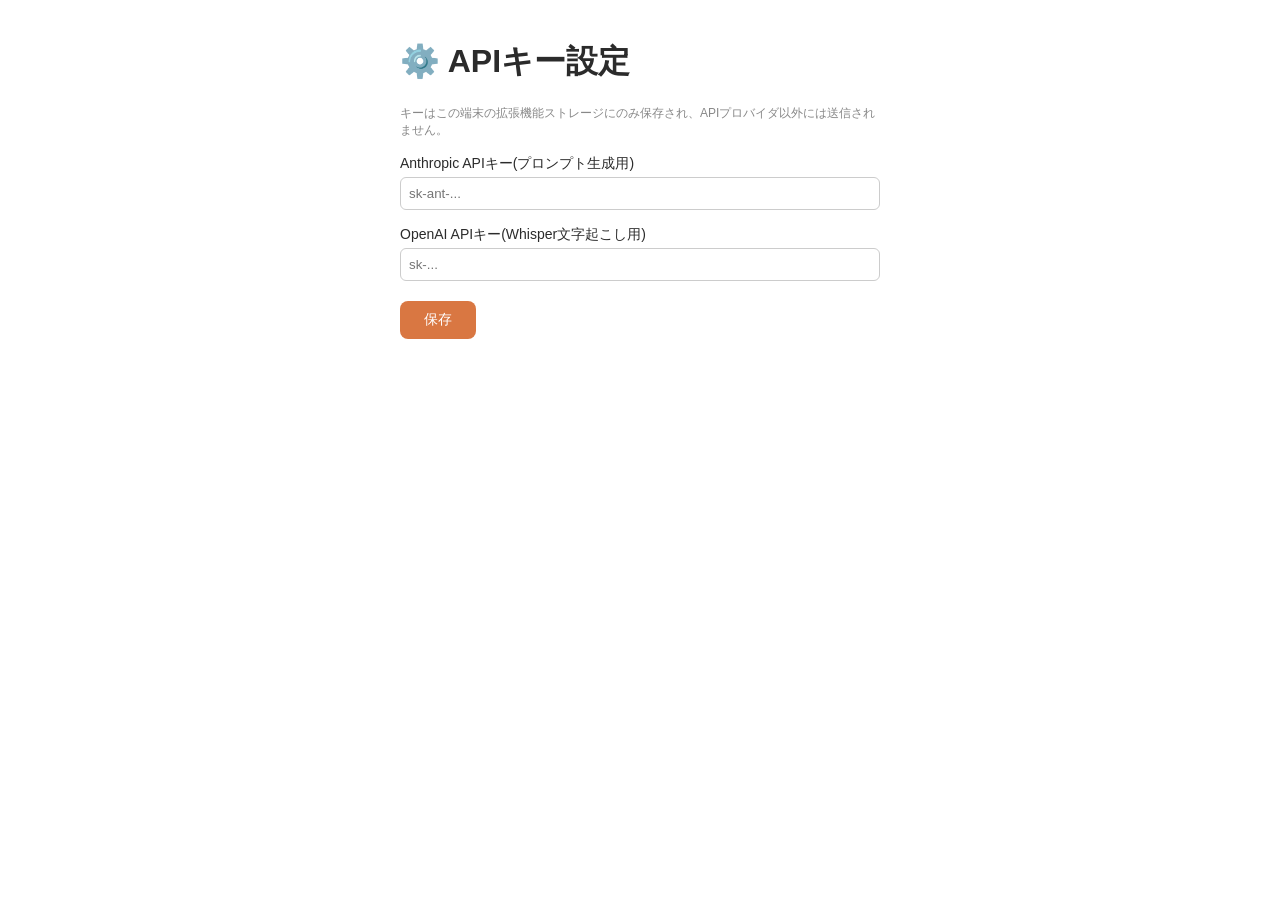
==== mock-prompt-recorder/options.html @ c5ef6128 "Chrome拡張 MockPrompt Recorder のMVPを作成、販売決定をアイデアメモに記録 - 録音(タブ音声+マイク) → Whisper文字起こし → Claudeでモックプロンプト生" ====
<!DOCTYPE html>
<html lang="ja">
  <head>
    <meta charset="utf-8" />
    <title>MockPrompt Recorder 設定</title>
    <style>
      body {
        font-family: "Hiragino Sans", "Noto Sans JP", sans-serif;
        max-width: 480px;
        margin: 40px auto;
        color: #2b2b2b;
      }
      label { display: block; margin: 16px 0 4px; font-size: 14px; }
      input {
        width: 100%;
        box-sizing: border-box;
        padding: 8px;
        border: 1px solid #ccc;
        border-radius: 6px;
      }
      button {
        margin-top: 20px;
        padding: 10px 24px;
        border: none;
        border-radius: 8px;
        background: #d97742;
        color: #fff;
        font-size: 14px;
        cursor: pointer;
      }
      .note { font-size: 12px; color: #888; }
      #saved { color: #27ae60; font-size: 13px; margin-left: 12px; }
    </style>
  </head>
  <body>
    <h1>⚙️ APIキー設定</h1>
    <p class="note">
      キーはこの端末の拡張機能ストレージにのみ保存され、APIプロバイダ以外には送信されません。
    </p>

    <label for="anthropicKey">Anthropic APIキー(プロンプト生成用)</label>
    <input id="anthropicKey" type="password" placeholder="sk-ant-..." />

    <label for="openaiKey">OpenAI APIキー(Whisper文字起こし用)</label>
    <input id="openaiKey" type="password" placeholder="sk-..." />

    <button id="saveBtn">保存</button><span id="saved"></span>

    <script src="options.js"></script>
  </body>
</html>
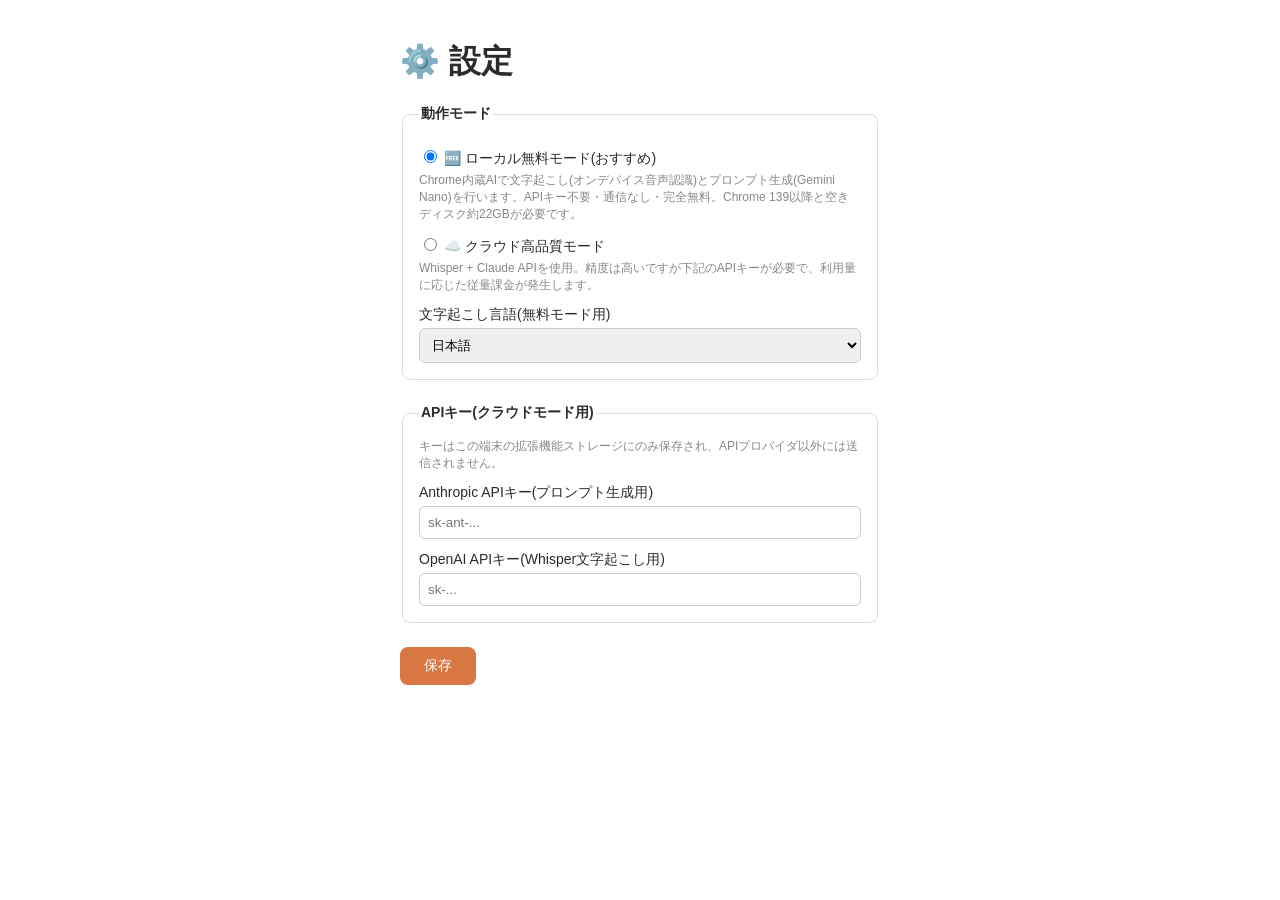
==== commit 9d0c5324: "v0.2: Chrome内蔵AIによるローカル無料モードを追加 - 文字起こし: Web Speech APIオンデバイス認識(Chrome 139+、MediaStreamTrack対応) - プロ" ====
--- a/mock-prompt-recorder/options.html
+++ b/mock-prompt-recorder/options.html
@@ -10,8 +10,16 @@
         margin: 40px auto;
         color: #2b2b2b;
       }
-      label { display: block; margin: 16px 0 4px; font-size: 14px; }
-      input {
+      fieldset {
+        border: 1px solid #ddd;
+        border-radius: 8px;
+        margin-bottom: 24px;
+        padding: 12px 16px 16px;
+      }
+      legend { font-size: 14px; font-weight: bold; }
+      label { display: block; margin: 12px 0 4px; font-size: 14px; }
+      label.radio { font-weight: normal; cursor: pointer; }
+      input[type="password"], select {
         width: 100%;
         box-sizing: border-box;
         padding: 8px;
@@ -19,7 +27,6 @@
         border-radius: 6px;
       }
       button {
-        margin-top: 20px;
         padding: 10px 24px;
         border: none;
         border-radius: 8px;
@@ -28,21 +35,51 @@
         font-size: 14px;
         cursor: pointer;
       }
-      .note { font-size: 12px; color: #888; }
+      .note { font-size: 12px; color: #888; margin: 4px 0 0; }
       #saved { color: #27ae60; font-size: 13px; margin-left: 12px; }
     </style>
   </head>
   <body>
-    <h1>⚙️ APIキー設定</h1>
-    <p class="note">
-      キーはこの端末の拡張機能ストレージにのみ保存され、APIプロバイダ以外には送信されません。
-    </p>
+    <h1>⚙️ 設定</h1>
 
-    <label for="anthropicKey">Anthropic APIキー(プロンプト生成用)</label>
-    <input id="anthropicKey" type="password" placeholder="sk-ant-..." />
+    <fieldset>
+      <legend>動作モード</legend>
+      <label class="radio">
+        <input type="radio" name="mode" value="local" checked />
+        🆓 ローカル無料モード(おすすめ)
+      </label>
+      <p class="note">
+        Chrome内蔵AIで文字起こし(オンデバイス音声認識)とプロンプト生成(Gemini
+        Nano)を行います。APIキー不要・通信なし・完全無料。Chrome
+        139以降と空きディスク約22GBが必要です。
+      </p>
+      <label class="radio">
+        <input type="radio" name="mode" value="cloud" />
+        ☁️ クラウド高品質モード
+      </label>
+      <p class="note">
+        Whisper + Claude APIを使用。精度は高いですが下記のAPIキーが必要で、利用量に応じた従量課金が発生します。
+      </p>
 
-    <label for="openaiKey">OpenAI APIキー(Whisper文字起こし用)</label>
-    <input id="openaiKey" type="password" placeholder="sk-..." />
+      <label for="recogLang">文字起こし言語(無料モード用)</label>
+      <select id="recogLang">
+        <option value="ja-JP">日本語</option>
+        <option value="en-US">English (US)</option>
+      </select>
+    </fieldset>
+
+    <fieldset>
+      <legend>APIキー(クラウドモード用)</legend>
+      <p class="note">
+        キーはこの端末の拡張機能ストレージにのみ保存され、APIプロバイダ以外には送信されません。
+      </p>
+
+      <label for="anthropicKey">Anthropic APIキー(プロンプト生成用)</label>
+      <input id="anthropicKey" type="password" placeholder="sk-ant-..." />
+
+      <label for="openaiKey">OpenAI APIキー(Whisper文字起こし用)</label>
+      <input id="openaiKey" type="password" placeholder="sk-..." />
+    </fieldset>
 
     <button id="saveBtn">保存</button><span id="saved"></span>
 
